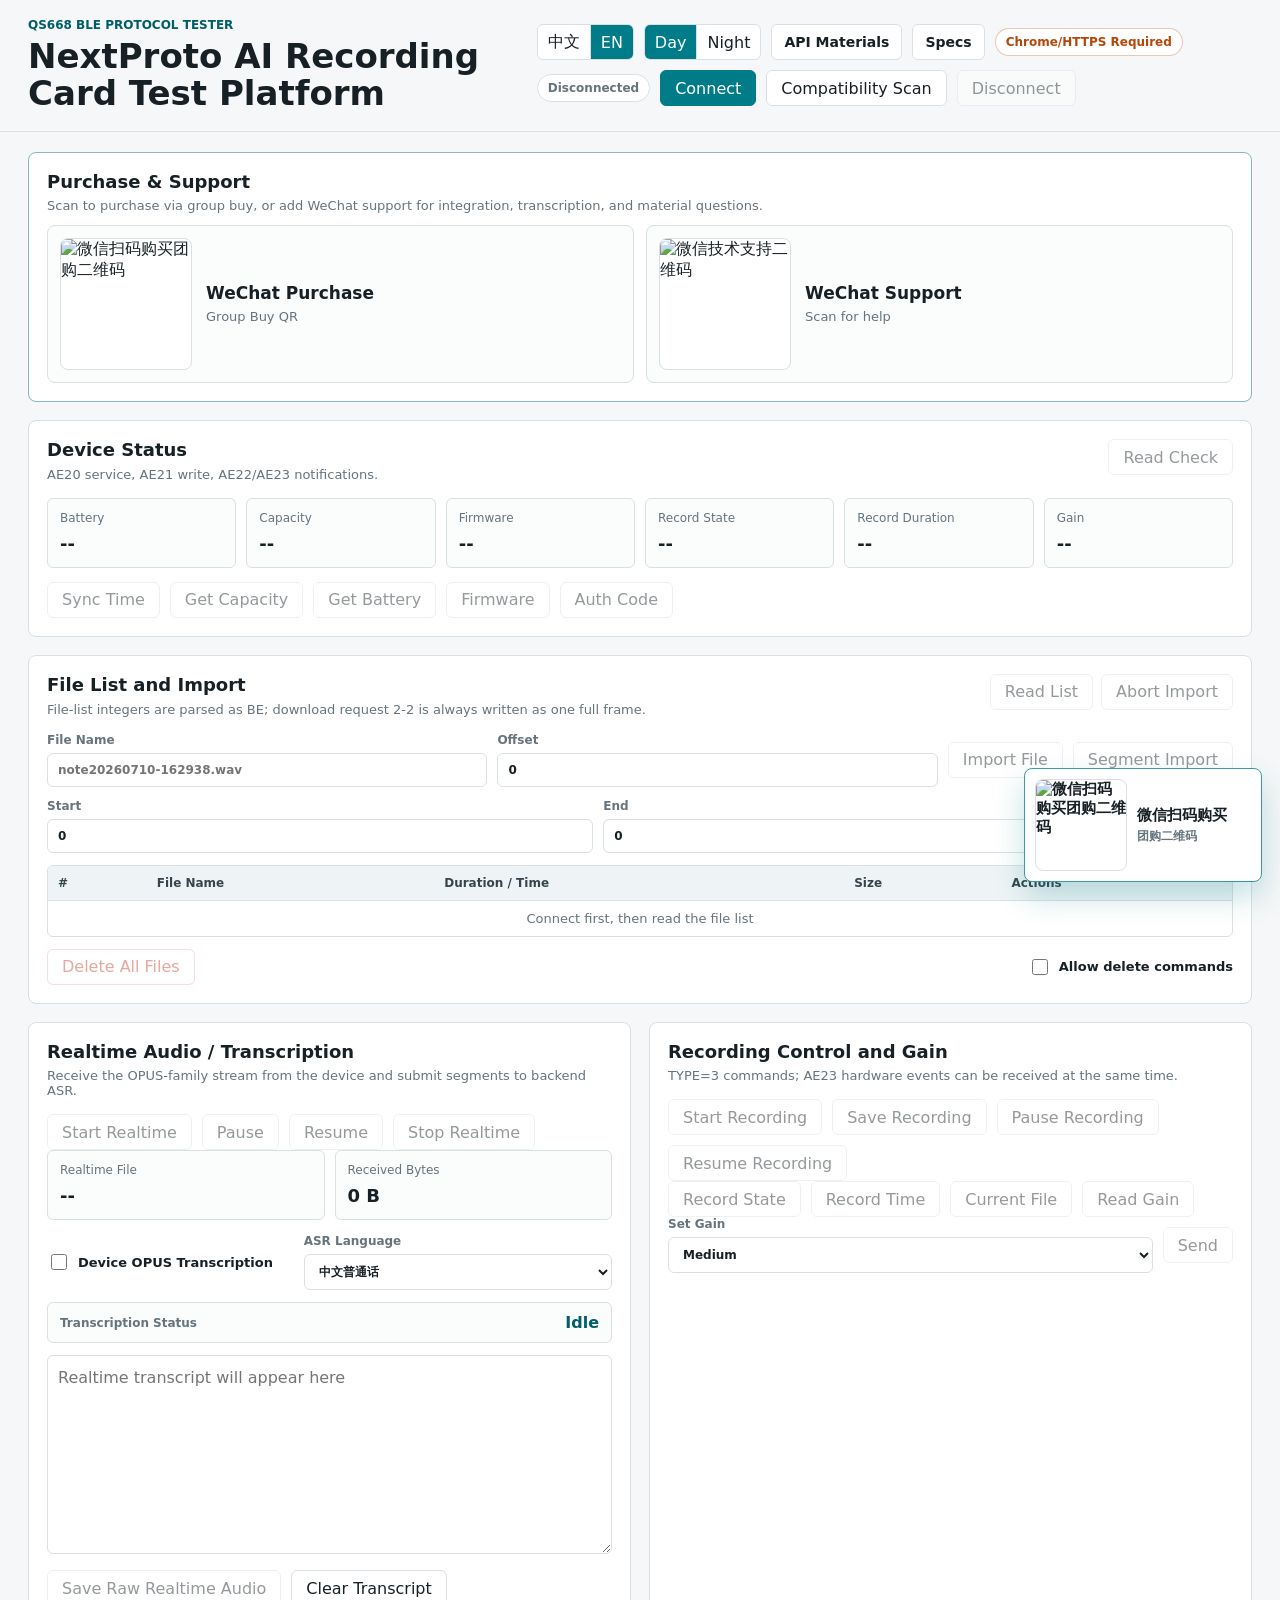
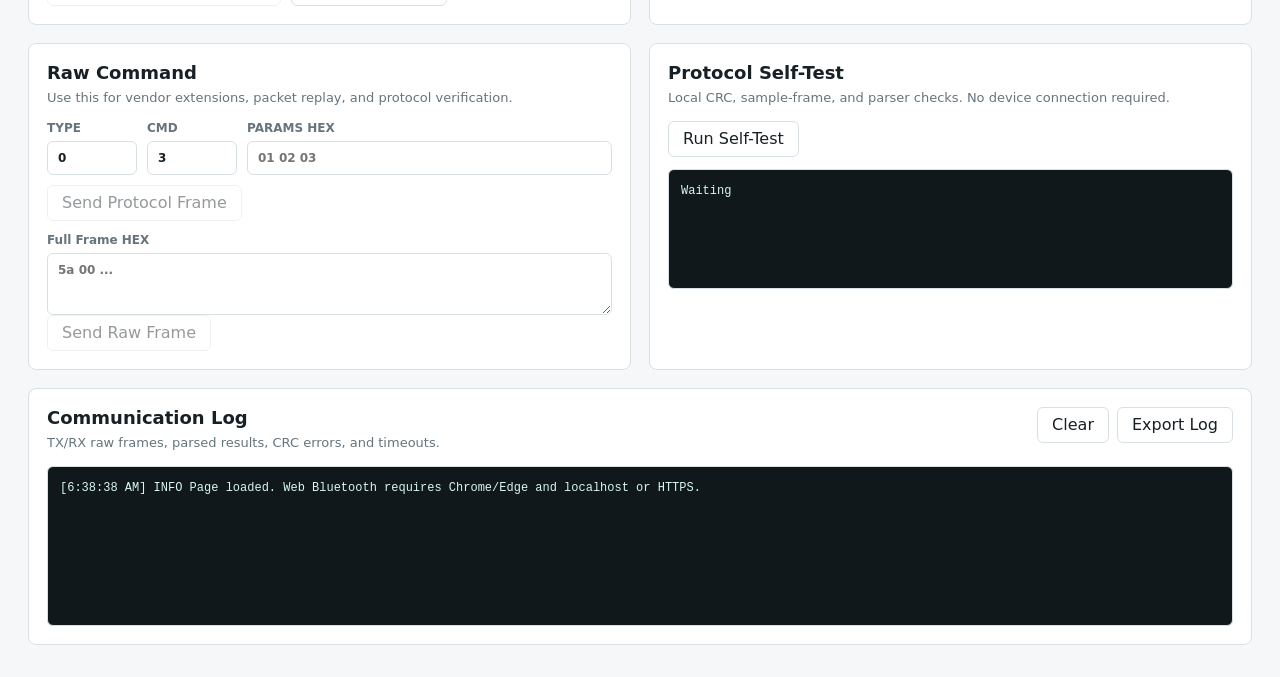
==== web/index.html @ 49f166ab "init: CB08 录音笔 Web Bluetooth 应用 - docs/ 资料文档 - web/ 可运行应用 - opus-to-ogg.js 移植 Python Opus→Ogg 逻辑 - t" ====
<!doctype html>
<html lang="zh-CN">
  <head>
    <meta charset="utf-8" />
    <meta name="viewport" content="width=device-width, initial-scale=1" />
    <meta http-equiv="Cache-Control" content="no-store, no-cache, must-revalidate" />
    <meta http-equiv="Pragma" content="no-cache" />
    <meta http-equiv="Expires" content="0" />
    <title>NextProto-AI录音卡测试平台</title>
    <link rel="icon" href="data:," />
    <link rel="stylesheet" href="./styles.css?v=2026081102" />
  </head>
  <body>
    <header class="topbar">
      <div>
        <p class="eyebrow">QS668 BLE Protocol Tester</p>
        <h1 data-i18n="appTitle">NextProto-AI录音卡测试平台</h1>
      </div>
      <div class="connection">
        <div class="segmented" aria-label="Language">
          <button id="langZhBtn" type="button" data-lang="zh">中文</button>
          <button id="langEnBtn" type="button" data-lang="en">EN</button>
        </div>
        <div class="segmented" aria-label="Theme">
          <button id="themeLightBtn" type="button" data-theme="light" data-i18n="themeDay">白天</button>
          <button id="themeDarkBtn" type="button" data-theme="dark" data-i18n="themeNight">夜间</button>
        </div>
        <a class="nav-link" href="https://nextproto.top/materials?product=N0001" data-i18n="apiMaterialsLink">API协议资料获取</a>
        <a class="nav-link" href="https://nextproto.top/products/ai-record-card" data-i18n="manualLink">参数说明</a>
        <span id="secureState" class="pill" data-i18n="secureChecking">检测环境</span>
        <span id="bleState" class="pill" data-i18n="bleDisconnected">未连接</span>
        <button id="connectBtn" class="primary" data-i18n="connect">连接设备</button>
        <button id="compatConnectBtn" data-i18n="compatScan">兼容扫描</button>
        <button id="disconnectBtn" disabled data-i18n="disconnect">断开</button>
      </div>
    </header>

    <main class="shell">
      <section class="panel support-section">
        <div class="section-head">
          <div>
            <h2 data-i18n="supportTitle">购买与技术支持</h2>
            <p data-i18n="supportDesc">扫码购买团购产品，或添加微信技术支持咨询联调、转写和资料问题。</p>
          </div>
        </div>
        <div class="support-qr-grid">
          <aside class="support-qr-card buy-qr-card">
            <img src="/uploads/1785035469305-1cf99cf188.jpg" alt="微信扫码购买团购二维码" />
            <div>
              <strong data-i18n="purchaseQrTitle">微信扫码购买</strong>
              <span data-i18n="purchaseQrDesc">团购二维码</span>
            </div>
          </aside>
          <aside class="support-qr-card tech-qr-card">
            <img src="./support-tech-1786236404240.png" alt="微信技术支持二维码" />
            <div>
              <strong data-i18n="techQrTitle">微信技术支持</strong>
              <span data-i18n="techQrDesc">扫码咨询资料</span>
            </div>
          </aside>
        </div>
      </section>

      <section class="panel status-panel">
        <div class="section-head">
          <div>
            <h2 data-i18n="deviceStatus">设备状态</h2>
            <p data-i18n="deviceStatusDesc">AE20 服务，AE21 写入，AE22/AE23 通知。</p>
          </div>
          <button id="safeSmokeBtn" disabled data-i18n="safeSmoke">读取项巡检</button>
        </div>
        <div class="metrics">
          <div><span data-i18n="battery">电量</span><strong id="batteryText">--</strong></div>
          <div><span data-i18n="capacity">容量</span><strong id="capacityText">--</strong></div>
          <div><span data-i18n="firmware">固件</span><strong id="firmwareText">--</strong></div>
          <div><span data-i18n="recordState">录音状态</span><strong id="recordStateText">--</strong></div>
          <div><span data-i18n="recordDuration">录音时长</span><strong id="recordTimeText">--</strong></div>
          <div><span data-i18n="gain">增益</span><strong id="gainText">--</strong></div>
        </div>
        <div class="toolbar">
          <button data-cmd="syncTime" disabled data-i18n="syncTime">同步时间</button>
          <button data-cmd="capacity" disabled data-i18n="getCapacity">获取容量</button>
          <button data-cmd="battery" disabled data-i18n="getBattery">获取电量</button>
          <button data-cmd="firmware" disabled data-i18n="firmwareVersion">固件版本</button>
          <button data-cmd="auth" disabled data-i18n="authCode">授权码</button>
        </div>
      </section>

      <section class="panel">
        <div class="section-head">
          <div>
            <h2 data-i18n="filesTitle">文件列表与导入</h2>
            <p data-i18n="filesDesc">文件列表整数按 BE 解析；下载请求 2-2 始终整帧单写。</p>
          </div>
          <div class="toolbar tight">
            <button data-cmd="list" disabled data-i18n="readList">读取列表</button>
            <button id="abortImportBtn" disabled data-i18n="abortImport">终止导入</button>
          </div>
        </div>
        <div class="download-line">
          <label>
            <span data-i18n="fileName">文件名</span>
            <input id="downloadName" placeholder="note20260710-162938.wav" />
          </label>
          <label>
            Offset
            <input id="downloadOffset" type="number" min="0" value="0" />
          </label>
          <button id="downloadBtn" disabled data-i18n="importFile">导入文件</button>
          <button id="segDownloadBtn" disabled data-i18n="segmentImport">分段导入</button>
        </div>
        <div class="download-line">
          <label>
            Start
            <input id="segStart" type="number" min="0" value="0" />
          </label>
          <label>
            End
            <input id="segEnd" type="number" min="0" value="0" />
          </label>
          <span id="downloadStatus" class="muted" data-i18n="notStarted">未开始</span>
        </div>
        <div class="file-table-wrap">
          <table>
            <thead>
              <tr>
                <th>#</th>
                <th data-i18n="fileName">文件名</th>
                <th data-i18n="durationTime">时长/时间</th>
                <th data-i18n="size">大小</th>
                <th data-i18n="actions">操作</th>
              </tr>
            </thead>
            <tbody id="fileRows">
              <tr><td colspan="5" class="empty" data-i18n="readFilesAfterConnect">连接后读取文件列表</td></tr>
            </tbody>
          </table>
        </div>
        <div class="danger-zone">
          <button id="deleteAllBtn" disabled data-i18n="deleteAll">删除全部文件</button>
          <label class="confirm">
            <input id="allowDelete" type="checkbox" />
            <span data-i18n="allowDelete">允许发送删除命令</span>
          </label>
        </div>
      </section>

      <section class="grid-two">
        <div class="panel">
          <div class="section-head">
            <div>
              <h2 data-i18n="realtimeTitle">实时音频 / 转写</h2>
              <p data-i18n="realtimeDesc">直接接收设备推送的 OPUS 系码流，可分段提交后端 ASR 转成文字。</p>
            </div>
          </div>
          <div class="toolbar">
            <button data-cmd="rtStart" disabled data-i18n="rtStart">开始实时</button>
            <button data-cmd="rtPause" disabled data-i18n="pause">暂停</button>
            <button data-cmd="rtResume" disabled data-i18n="resume">继续</button>
            <button data-cmd="rtStop" disabled data-i18n="rtStop">结束实时</button>
          </div>
          <div class="metrics compact">
            <div><span data-i18n="rtFile">实时文件</span><strong id="rtName">--</strong></div>
            <div><span data-i18n="receivedBytes">接收字节</span><strong id="rtBytes">0 B</strong></div>
          </div>
          <div class="transcribe-tools">
            <label class="confirm">
              <input id="rtTranscribeToggle" type="checkbox" />
              <span data-i18n="rtTranscribeToggle">设备 OPUS 转写</span>
            </label>
            <label>
              <span data-i18n="asrLanguage">识别语言</span>
              <select id="rtAsrLang">
                <option value="zh-CN" selected>中文普通话</option>
                <option value="en-US">English</option>
                <option value="ja-JP">日本語</option>
                <option value="ko-KR">한국어</option>
                <option value="ru-RU">Русский</option>
              </select>
            </label>
          </div>
          <div class="transcribe-status">
            <span data-i18n="transcribeStatus">转写状态</span>
            <strong id="rtTranscribeStatus" data-i18n="asrIdle">待机</strong>
          </div>
          <textarea id="rtTranscript" class="transcript-box" rows="7" data-i18n-placeholder="transcriptPlaceholder" placeholder="实时转写文字会显示在这里"></textarea>
          <div class="toolbar">
            <button id="saveRealtimeBtn" disabled data-i18n="saveRealtime">保存实时音频原始数据</button>
            <button id="clearTranscriptBtn" type="button" data-i18n="clearTranscript">清空转写</button>
          </div>
        </div>

        <div class="panel">
          <div class="section-head">
            <div>
              <h2 data-i18n="recordTitle">录音控制与增益</h2>
              <p data-i18n="recordDesc">TYPE=3 命令，可同时接收 AE23 机身事件。</p>
            </div>
          </div>
          <div class="toolbar">
            <button data-cmd="recStart" disabled data-i18n="recStart">开始录音</button>
            <button data-cmd="recSave" disabled data-i18n="recSave">保存录音</button>
            <button data-cmd="recPause" disabled data-i18n="recPause">暂停录音</button>
            <button data-cmd="recResume" disabled data-i18n="recResume">继续录音</button>
          </div>
          <div class="toolbar">
            <button data-cmd="recState" disabled data-i18n="recordState">录音状态</button>
            <button data-cmd="recTime" disabled data-i18n="recordTime">录音时间</button>
            <button data-cmd="recName" disabled data-i18n="currentFile">当前文件名</button>
            <button data-cmd="getGain" disabled data-i18n="readGain">读取增益</button>
          </div>
          <div class="download-line">
            <label>
              <span data-i18n="setGain">设置增益</span>
              <select id="gainSelect">
                <option value="1" data-i18n="gainLow">低</option>
                <option value="2" selected data-i18n="gainMid">中</option>
                <option value="3" data-i18n="gainHigh">高</option>
              </select>
            </label>
            <button id="setGainBtn" disabled data-i18n="send">发送</button>
          </div>
        </div>
      </section>

      <section class="grid-two">
        <div class="panel">
          <div class="section-head">
            <div>
              <h2 data-i18n="rawTitle">原始命令</h2>
              <p data-i18n="rawDesc">用于补充验证厂商新增命令或抓包复现。</p>
            </div>
          </div>
          <div class="raw-grid">
            <label>TYPE <input id="rawType" type="number" min="0" max="255" value="0" /></label>
            <label>CMD <input id="rawCmd" type="number" min="0" max="255" value="3" /></label>
            <label class="wide">PARAMS HEX <input id="rawParams" placeholder="01 02 03" /></label>
          </div>
          <button id="sendRawCmdBtn" disabled data-i18n="sendProtocolFrame">按协议封包发送</button>
          <label class="raw-frame">
            <span data-i18n="fullFrameHex">完整帧 HEX</span>
            <textarea id="rawFrame" rows="3" placeholder="5a 00 ..."></textarea>
          </label>
          <button id="sendRawFrameBtn" disabled data-i18n="sendRawFrame">直接发送完整帧</button>
        </div>

        <div class="panel">
          <div class="section-head">
            <div>
              <h2 data-i18n="selfTestTitle">协议自检</h2>
              <p data-i18n="selfTestDesc">本地校验 CRC、示例帧和解析器，不需要连接设备。</p>
            </div>
          </div>
          <button id="selfTestBtn" data-i18n="runSelfTest">运行自检</button>
          <pre id="selfTestOutput" class="test-output" data-i18n="waiting">等待运行</pre>
        </div>
      </section>

      <section class="panel log-panel">
        <div class="section-head">
          <div>
            <h2 data-i18n="logTitle">通信日志</h2>
            <p data-i18n="logDesc">TX/RX 原始帧、解析结果、CRC 错误和超时。</p>
          </div>
          <div class="toolbar tight">
            <button id="clearLogBtn" data-i18n="clear">清空</button>
            <button id="exportLogBtn" data-i18n="exportLog">导出日志</button>
          </div>
        </div>
        <pre id="log"></pre>
      </section>
    </main>

    <template id="downloadTemplate">
      <div class="download-result">
        <a id="downloadLink"></a>
        <audio id="audioPreview" controls hidden></audio>
      </div>
    </template>

    <a class="floating-buy-link floating-buy-qr" href="/products/ai-record-card" aria-label="微信扫码购买团购二维码">
      <img src="/uploads/1785035469305-1cf99cf188.jpg" alt="微信扫码购买团购二维码" />
      <span><strong>微信扫码购买</strong><small>团购二维码</small></span>
    </a>

    <script src="./opus-to-ogg.js?v=2026082001"></script>
    <script src="./app.js?v=2026082001"></script>
  </body>
</html>
---- web/styles.css ----
:root {
  color-scheme: light;
  --bg: #f5f7f8;
  --panel: #ffffff;
  --panel-soft: #fbfcfc;
  --ink: #172025;
  --muted: #66747d;
  --line: #d9e0e4;
  --accent: #007c89;
  --accent-strong: #005e68;
  --button-bg: #ffffff;
  --table-head: #eef4f5;
  --table-head-ink: #36454c;
  --code-bg: #10181c;
  --code-ink: #d9f7ee;
  --warn: #b54708;
  --danger: #c2412d;
  --ok: #13803b;
  --shadow: 0 12px 30px rgba(24, 37, 43, 0.08);
  --glow: none;
  --page-overlay: none;
}

* {
  box-sizing: border-box;
}

[hidden] {
  display: none !important;
}

body {
  margin: 0;
  min-width: 320px;
  background: var(--bg);
  color: var(--ink);
  font-family: Inter, ui-sans-serif, system-ui, -apple-system, BlinkMacSystemFont, "Segoe UI", sans-serif;
}

body.theme-dark {
  color-scheme: dark;
  --bg: #071014;
  --panel: rgba(10, 23, 29, 0.92);
  --panel-soft: rgba(13, 32, 39, 0.86);
  --ink: #e8fbff;
  --muted: #91aeb8;
  --line: rgba(98, 236, 255, 0.22);
  --accent: #1ad7e5;
  --accent-strong: #72f3ff;
  --button-bg: rgba(8, 22, 29, 0.92);
  --table-head: rgba(16, 55, 66, 0.92);
  --table-head-ink: #c9f8ff;
  --code-bg: #02090d;
  --code-ink: #a9fff0;
  --warn: #ffbd68;
  --danger: #ff776c;
  --ok: #69f59a;
  --shadow: 0 18px 42px rgba(0, 0, 0, 0.34);
  --glow: 0 0 0 1px rgba(26, 215, 229, 0.16), 0 0 26px rgba(26, 215, 229, 0.12);
  --page-overlay:
    linear-gradient(rgba(26, 215, 229, 0.045) 1px, transparent 1px),
    linear-gradient(90deg, rgba(26, 215, 229, 0.035) 1px, transparent 1px);
}

body.theme-dark {
  background-color: var(--bg);
  background-image: var(--page-overlay);
  background-size: 32px 32px;
}

button,
input,
select,
textarea {
  font: inherit;
}

button {
  min-height: 36px;
  border: 1px solid var(--line);
  border-radius: 6px;
  padding: 0 14px;
  background: var(--button-bg);
  color: var(--ink);
  cursor: pointer;
}

button:hover:not(:disabled) {
  border-color: var(--accent);
  color: var(--accent-strong);
}

button:disabled {
  cursor: not-allowed;
  opacity: 0.45;
}

button.primary {
  border-color: var(--accent);
  background: var(--accent);
  color: white;
}

.nav-link,
.button-link {
  display: inline-flex;
  align-items: center;
  justify-content: center;
  min-height: 36px;
  border: 1px solid var(--line);
  border-radius: 6px;
  padding: 0 12px;
  background: var(--button-bg);
  color: var(--ink);
  font-size: 14px;
  font-weight: 700;
  text-decoration: none;
}

.nav-link:hover,
.button-link:hover {
  border-color: var(--accent);
  color: var(--accent-strong);
}

input,
select,
textarea {
  width: 100%;
  border: 1px solid var(--line);
  border-radius: 6px;
  padding: 9px 10px;
  background: var(--button-bg);
  color: var(--ink);
}

textarea {
  resize: vertical;
}

label {
  display: grid;
  gap: 6px;
  color: var(--muted);
  font-size: 12px;
  font-weight: 700;
  letter-spacing: 0;
}

.topbar {
  position: sticky;
  top: 0;
  z-index: 10;
  display: flex;
  justify-content: space-between;
  gap: 18px;
  align-items: center;
  padding: 18px 28px;
  background: color-mix(in srgb, var(--bg) 92%, transparent);
  border-bottom: 1px solid var(--line);
  backdrop-filter: blur(14px);
}

.topbar h1 {
  margin: 0;
  font-size: clamp(22px, 3vw, 34px);
  line-height: 1.1;
  letter-spacing: 0;
}

.eyebrow {
  margin: 0 0 6px;
  color: var(--accent-strong);
  font-size: 12px;
  font-weight: 800;
  letter-spacing: 0;
  text-transform: uppercase;
}

.connection,
.toolbar,
.download-line {
  display: flex;
  align-items: center;
  flex-wrap: wrap;
  gap: 10px;
}

.segmented {
  display: inline-flex;
  min-height: 36px;
  overflow: hidden;
  border: 1px solid var(--line);
  border-radius: 6px;
  background: var(--button-bg);
}

.segmented button {
  min-height: 34px;
  border: 0;
  border-radius: 0;
  background: transparent;
  padding: 0 10px;
}

.segmented button + button {
  border-left: 1px solid var(--line);
}

.segmented button.active {
  background: var(--accent);
  color: #fff;
}

body.theme-dark .segmented button.active,
body.theme-dark button.primary {
  color: #031014;
  box-shadow: 0 0 18px rgba(26, 215, 229, 0.28);
}

.toolbar.tight {
  gap: 8px;
}

.pill {
  display: inline-flex;
  align-items: center;
  min-height: 28px;
  padding: 0 10px;
  border: 1px solid var(--line);
  border-radius: 999px;
  background: var(--button-bg);
  color: var(--muted);
  font-size: 12px;
  font-weight: 700;
}

.pill.ok {
  border-color: rgba(19, 128, 59, 0.28);
  color: var(--ok);
}

.pill.warn {
  border-color: rgba(181, 71, 8, 0.3);
  color: var(--warn);
}

.shell {
  display: grid;
  gap: 18px;
  width: min(1440px, 100%);
  margin: 0 auto;
  padding: 20px 28px 32px;
}

.panel {
  background: var(--panel);
  border: 1px solid var(--line);
  border-radius: 8px;
  padding: 18px;
  box-shadow: var(--shadow), var(--glow);
}

.section-head {
  display: flex;
  justify-content: space-between;
  gap: 16px;
  align-items: flex-start;
  margin-bottom: 16px;
}

.section-head h2 {
  margin: 0;
  font-size: 18px;
  line-height: 1.2;
  letter-spacing: 0;
}

.section-head p {
  margin: 6px 0 0;
  color: var(--muted);
  font-size: 13px;
}

.metrics {
  display: grid;
  grid-template-columns: repeat(6, minmax(130px, 1fr));
  gap: 10px;
  margin-bottom: 14px;
}

.metrics.compact {
  grid-template-columns: repeat(2, minmax(130px, 1fr));
}

.metrics div {
  min-height: 70px;
  border: 1px solid var(--line);
  border-radius: 6px;
  padding: 12px;
  background: var(--panel-soft);
}

.metrics span {
  display: block;
  margin-bottom: 8px;
  color: var(--muted);
  font-size: 12px;
}

.metrics strong {
  display: block;
  overflow-wrap: anywhere;
  font-size: 18px;
  letter-spacing: 0;
}

.transcribe-tools {
  display: grid;
  grid-template-columns: minmax(180px, 0.8fr) minmax(180px, 1fr);
  gap: 10px;
  margin: 12px 0;
}

.transcribe-status {
  display: flex;
  align-items: center;
  justify-content: space-between;
  gap: 12px;
  margin: 12px 0;
  border: 1px solid var(--line);
  border-radius: 6px;
  padding: 10px 12px;
  background: var(--panel-soft);
}

.transcribe-status span {
  color: var(--muted);
  font-size: 12px;
  font-weight: 700;
}

.transcribe-status strong {
  overflow-wrap: anywhere;
  color: var(--accent-strong);
  text-align: right;
}

.transcript-box {
  min-height: 170px;
  margin-bottom: 12px;
  line-height: 1.6;
}

.grid-two {
  display: grid;
  grid-template-columns: minmax(0, 1fr) minmax(0, 1fr);
  gap: 18px;
}

.notice-panel {
  background: var(--panel-soft);
}

.auth-grid {
  display: grid;
  grid-template-columns: minmax(260px, 0.9fr) minmax(360px, 1.1fr);
  gap: 18px;
}

.auth-login h3,
.auth-register h3 {
  margin: 0 0 10px;
  font-size: 15px;
  letter-spacing: 0;
}

.auth-fields {
  grid-template-columns: repeat(2, minmax(180px, 1fr));
}

.auth-fields .wide {
  grid-column: 1 / -1;
}

.auth-table {
  margin-top: 14px;
}

.auth-table table {
  min-width: 900px;
}

.admin-layout,
.manual-layout {
  display: grid;
  grid-template-columns: 240px minmax(0, 1fr);
  gap: 18px;
}

.side-nav {
  position: sticky;
  top: 96px;
  display: grid;
  gap: 8px;
  align-self: start;
  border: 1px solid var(--line);
  border-radius: 8px;
  padding: 12px;
  background: var(--panel);
  box-shadow: var(--shadow);
}

.side-nav a,
.side-nav button {
  justify-content: flex-start;
  width: 100%;
  text-align: left;
}

.manual-frame {
  overflow: hidden;
  min-height: 760px;
  border: 1px solid var(--line);
  border-radius: 8px;
  background: var(--panel);
}

.manual-frame iframe {
  display: block;
  width: 100%;
  height: 760px;
  border: 0;
}

.spec-grid,
.faq-list {
  display: grid;
  gap: 10px;
}

.spec-row,
.faq-item {
  display: grid;
  grid-template-columns: minmax(120px, 0.35fr) minmax(0, 1fr);
  gap: 12px;
  border: 1px solid var(--line);
  border-radius: 6px;
  padding: 12px;
  background: var(--panel-soft);
}

.spec-row span,
.faq-item span {
  color: var(--muted);
  font-size: 13px;
  font-weight: 700;
}

.spec-row strong,
.faq-item strong {
  overflow-wrap: anywhere;
  font-size: 14px;
}

.support-card {
  display: grid;
  grid-template-columns: 240px minmax(0, 1fr);
  gap: 16px;
  align-items: center;
}

.support-card img {
  width: 240px;
  max-width: 100%;
  border: 1px solid var(--line);
  border-radius: 8px;
  background: #fff;
}

.download-line {
  margin-bottom: 12px;
}

.download-line label {
  min-width: 170px;
  flex: 1;
}

.muted {
  color: var(--muted);
  font-size: 13px;
}

.file-table-wrap {
  overflow: auto;
  border: 1px solid var(--line);
  border-radius: 6px;
}

table {
  width: 100%;
  border-collapse: collapse;
  min-width: 760px;
  font-size: 13px;
}

th,
td {
  padding: 10px;
  border-bottom: 1px solid var(--line);
  text-align: left;
  vertical-align: middle;
}

th {
  background: var(--table-head);
  color: var(--table-head-ink);
  font-size: 12px;
}

tbody tr:last-child td {
  border-bottom: 0;
}

.empty {
  color: var(--muted);
  text-align: center;
}

.row-actions {
  display: flex;
  flex-wrap: wrap;
  gap: 6px;
}

.row-actions button {
  min-height: 30px;
  padding: 0 9px;
  font-size: 12px;
}

.danger-zone {
  display: flex;
  justify-content: space-between;
  gap: 14px;
  align-items: center;
  margin-top: 12px;
}

.danger-zone button {
  border-color: rgba(194, 65, 45, 0.35);
  color: var(--danger);
}

.confirm {
  display: flex;
  grid-template-columns: none;
  align-items: center;
  gap: 8px;
  font-size: 13px;
  color: var(--ink);
  font-weight: 600;
}

.confirm input {
  width: 16px;
  height: 16px;
}

.raw-grid {
  display: grid;
  grid-template-columns: 90px 90px 1fr;
  gap: 10px;
  margin-bottom: 10px;
}

.raw-grid .wide {
  min-width: 0;
}

.raw-frame {
  margin-top: 12px;
}

.test-output,
#log {
  overflow: auto;
  min-height: 160px;
  max-height: 360px;
  margin: 0;
  border: 1px solid var(--line);
  border-radius: 6px;
  padding: 12px;
  background: var(--code-bg);
  color: var(--code-ink);
  font-family: "SFMono-Regular", Consolas, monospace;
  font-size: 12px;
  line-height: 1.5;
  white-space: pre-wrap;
}

.test-output {
  margin-top: 12px;
  min-height: 120px;
}

.download-result {
  display: grid;
  gap: 8px;
  margin-top: 10px;
}

.download-result a {
  color: var(--accent-strong);
  font-weight: 700;
}

body.theme-dark .topbar {
  box-shadow: 0 1px 0 rgba(114, 243, 255, 0.12), 0 18px 48px rgba(0, 0, 0, 0.32);
}

body.theme-dark .eyebrow {
  color: var(--accent-strong);
  text-shadow: 0 0 18px rgba(114, 243, 255, 0.42);
}

body.theme-dark .panel {
  backdrop-filter: blur(16px);
}

body.theme-dark .pill.ok {
  background: rgba(105, 245, 154, 0.08);
}

body.theme-dark .pill.warn {
  background: rgba(255, 189, 104, 0.08);
}

body.theme-dark input:focus,
body.theme-dark select:focus,
body.theme-dark textarea:focus,
body.theme-dark button:focus-visible,
body.theme-dark a:focus-visible {
  outline: 2px solid rgba(114, 243, 255, 0.62);
  outline-offset: 2px;
}

@media (max-width: 960px) {
  .topbar {
    position: static;
  }

  .topbar,
  .section-head,
  .danger-zone {
    align-items: stretch;
    flex-direction: column;
  }

  .grid-two,
  .metrics,
  .transcribe-tools {
    grid-template-columns: 1fr;
  }

  .connection,
  .toolbar,
  .download-line {
    align-items: stretch;
  }

  .connection button,
  .toolbar button,
  .download-line button,
  .download-line label {
    width: 100%;
  }

  .shell {
    padding: 16px;
  }

  .raw-grid {
    grid-template-columns: 1fr;
  }

  .auth-grid {
    grid-template-columns: 1fr;
  }

  .auth-fields .wide {
    grid-column: auto;
  }

  .admin-layout,
  .manual-layout,
  .support-card,
  .spec-row,
  .faq-item {
    grid-template-columns: 1fr;
  }

  .side-nav {
    position: static;
  }

  .manual-frame,
  .manual-frame iframe {
    min-height: 520px;
    height: 520px;
  }
}

.support-qr-grid {
  display: grid;
  grid-template-columns: repeat(2, minmax(0, 1fr));
  gap: 12px;
}

.support-qr-card {
  display: grid;
  grid-template-columns: 132px minmax(0, 1fr);
  gap: 14px;
  align-items: center;
  min-width: 0;
  border: 1px solid var(--line);
  border-radius: 8px;
  padding: 12px;
  background: var(--panel-soft);
}

.support-qr-card img {
  width: 132px;
  height: 132px;
  object-fit: contain;
  border: 1px solid var(--line);
  border-radius: 8px;
  background: #fff;
}

.support-qr-card strong,
.support-qr-card span {
  display: block;
}

.support-qr-card strong {
  color: var(--ink);
  font-size: 17px;
  line-height: 1.25;
}

.support-qr-card span {
  margin-top: 4px;
  color: var(--muted);
  font-size: 13px;
  line-height: 1.4;
}

body.theme-dark .support-qr-card {
  box-shadow: 0 0 0 1px rgba(26, 215, 229, 0.08), 0 16px 34px rgba(0, 0, 0, 0.18);
}

@media (max-width: 960px) {
  .support-qr-grid {
    grid-template-columns: repeat(2, minmax(0, 1fr));
  }
}

@media (max-width: 560px) {
  .support-qr-card {
    grid-template-columns: 1fr;
    justify-items: center;
    gap: 8px;
    padding: 8px;
    text-align: center;
  }

  .support-qr-card img {
    width: min(118px, 100%);
    height: auto;
    aspect-ratio: 1 / 1;
  }

  .support-qr-card strong {
    font-size: 15px;
  }

  .support-qr-card span {
    font-size: 12px;
  }
}

.support-section {
  border-color: color-mix(in srgb, var(--accent) 38%, var(--line));
}

.support-section .section-head {
  margin-bottom: 12px;
}

.floating-buy-link {
  position: fixed;
  right: 18px;
  bottom: 18px;
  z-index: 30;
  display: inline-flex;
  align-items: center;
  justify-content: center;
  min-height: 44px;
  padding: 0 18px;
  border: 1px solid color-mix(in srgb, var(--accent) 72%, var(--line));
  border-radius: 8px;
  background: var(--accent);
  color: #fff;
  box-shadow: 0 14px 30px rgba(0, 124, 137, 0.24);
  font-size: 15px;
  font-weight: 800;
  text-decoration: none;
}

.floating-buy-link:hover {
  background: var(--accent-strong);
  color: #fff;
}

body.theme-dark .floating-buy-link {
  color: #031014;
  box-shadow: 0 0 20px rgba(26, 215, 229, 0.3), 0 14px 30px rgba(0, 0, 0, 0.34);
}

@media (max-width: 560px) {
  .floating-buy-link {
    right: 12px;
    bottom: 12px;
    min-height: 40px;
    padding: 0 13px;
    font-size: 14px;
  }
}

.floating-buy-qr {
  display: grid;
  grid-template-columns: 92px minmax(0, 1fr);
  gap: 10px;
  align-items: center;
  width: 238px;
  min-height: 0;
  padding: 10px;
  background: var(--panel);
  color: var(--ink);
  text-align: left;
}

.floating-buy-qr:hover {
  background: var(--panel-soft);
  color: var(--accent-strong);
}

.floating-buy-qr img {
  width: 92px;
  height: 92px;
  object-fit: contain;
  border: 1px solid var(--line);
  border-radius: 8px;
  background: #fff;
}

.floating-buy-qr span,
.floating-buy-qr strong,
.floating-buy-qr small {
  display: block;
}

.floating-buy-qr strong {
  font-size: 15px;
  line-height: 1.25;
}

.floating-buy-qr small {
  margin-top: 3px;
  color: var(--muted);
  font-size: 12px;
  line-height: 1.35;
}

body.theme-dark .floating-buy-qr {
  color: var(--ink);
  background: var(--panel);
}

@media (max-width: 560px) {
  .floating-buy-qr {
    grid-template-columns: 74px minmax(0, 1fr);
    width: 200px;
    padding: 8px;
  }

  .floating-buy-qr img {
    width: 74px;
    height: 74px;
  }

  .floating-buy-qr strong {
    font-size: 14px;
  }
}
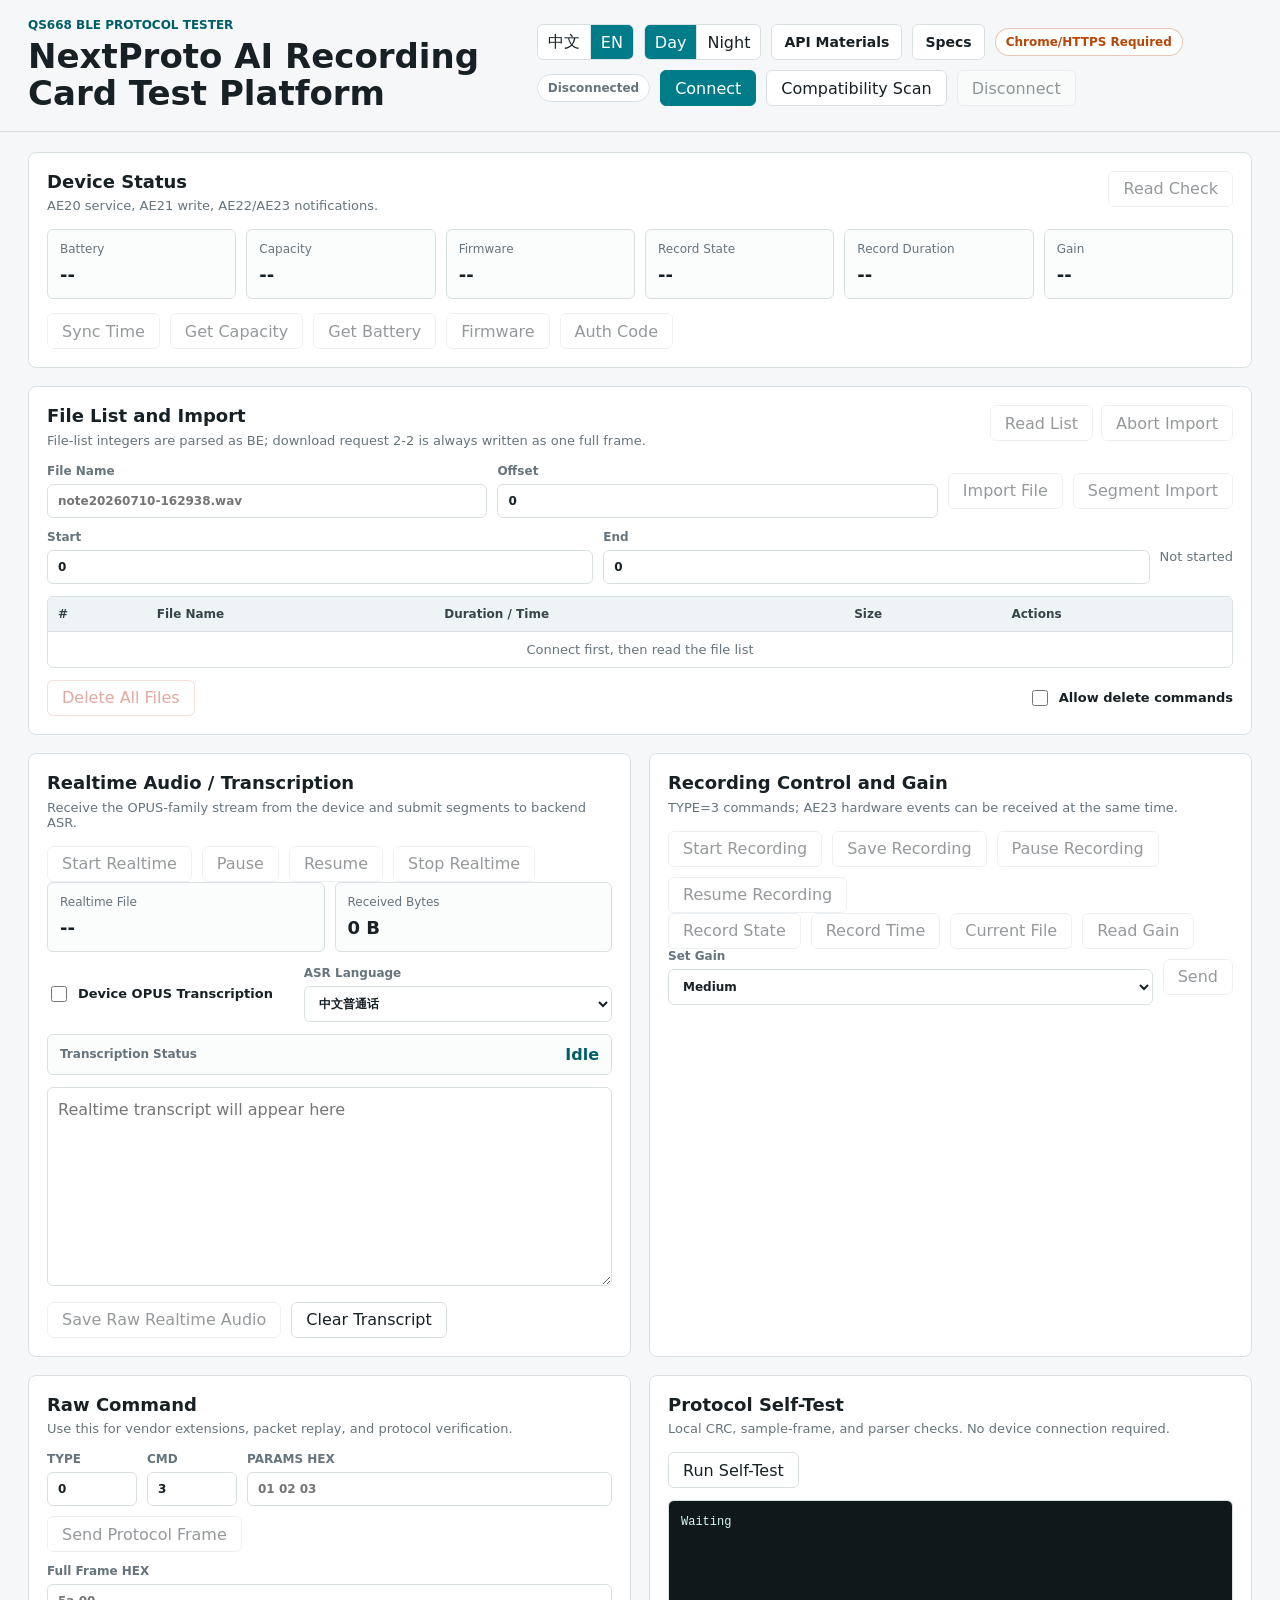
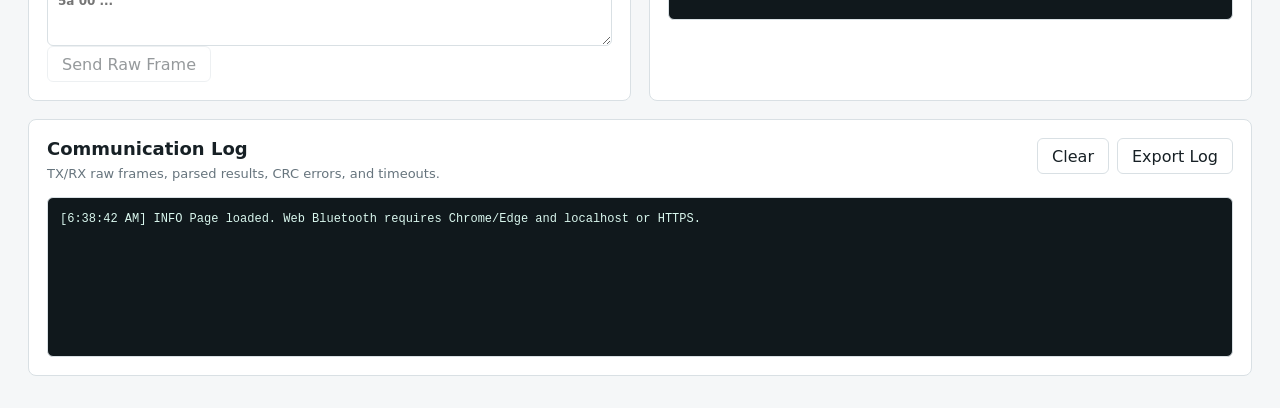
==== commit 883c3e99: "fix: extend BLE connection timeout and remove support cards" ====
--- a/web/index.html
+++ b/web/index.html
@@ -36,31 +36,6 @@
     </header>
 
     <main class="shell">
-      <section class="panel support-section">
-        <div class="section-head">
-          <div>
-            <h2 data-i18n="supportTitle">购买与技术支持</h2>
-            <p data-i18n="supportDesc">扫码购买团购产品，或添加微信技术支持咨询联调、转写和资料问题。</p>
-          </div>
-        </div>
-        <div class="support-qr-grid">
-          <aside class="support-qr-card buy-qr-card">
-            <img src="/uploads/1785035469305-1cf99cf188.jpg" alt="微信扫码购买团购二维码" />
-            <div>
-              <strong data-i18n="purchaseQrTitle">微信扫码购买</strong>
-              <span data-i18n="purchaseQrDesc">团购二维码</span>
-            </div>
-          </aside>
-          <aside class="support-qr-card tech-qr-card">
-            <img src="./support-tech-1786236404240.png" alt="微信技术支持二维码" />
-            <div>
-              <strong data-i18n="techQrTitle">微信技术支持</strong>
-              <span data-i18n="techQrDesc">扫码咨询资料</span>
-            </div>
-          </aside>
-        </div>
-      </section>
-
       <section class="panel status-panel">
         <div class="section-head">
           <div>
@@ -278,12 +253,7 @@
       </div>
     </template>
 
-    <a class="floating-buy-link floating-buy-qr" href="/products/ai-record-card" aria-label="微信扫码购买团购二维码">
-      <img src="/uploads/1785035469305-1cf99cf188.jpg" alt="微信扫码购买团购二维码" />
-      <span><strong>微信扫码购买</strong><small>团购二维码</small></span>
-    </a>
-
     <script src="./opus-to-ogg.js?v=2026082001"></script>
-    <script src="./app.js?v=2026082001"></script>
+    <script src="./app.js?v=2026090801"></script>
   </body>
 </html>
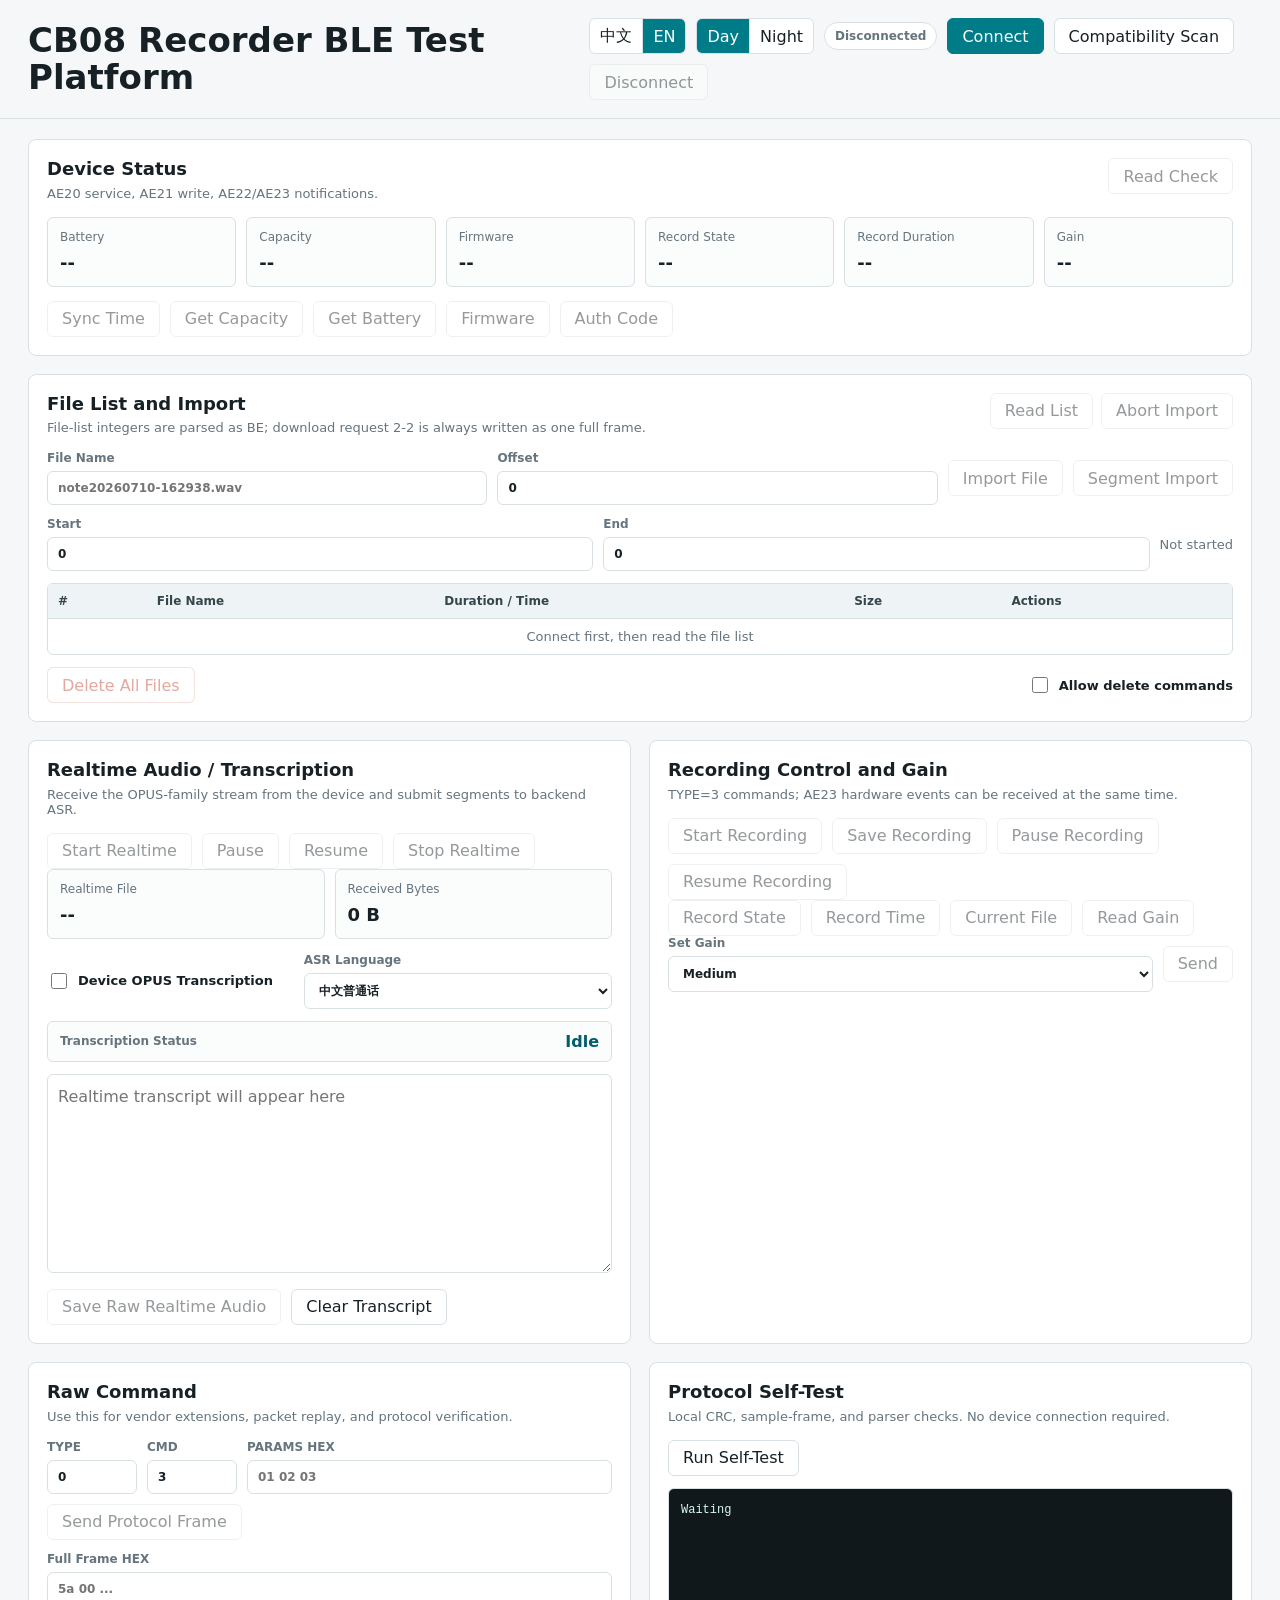
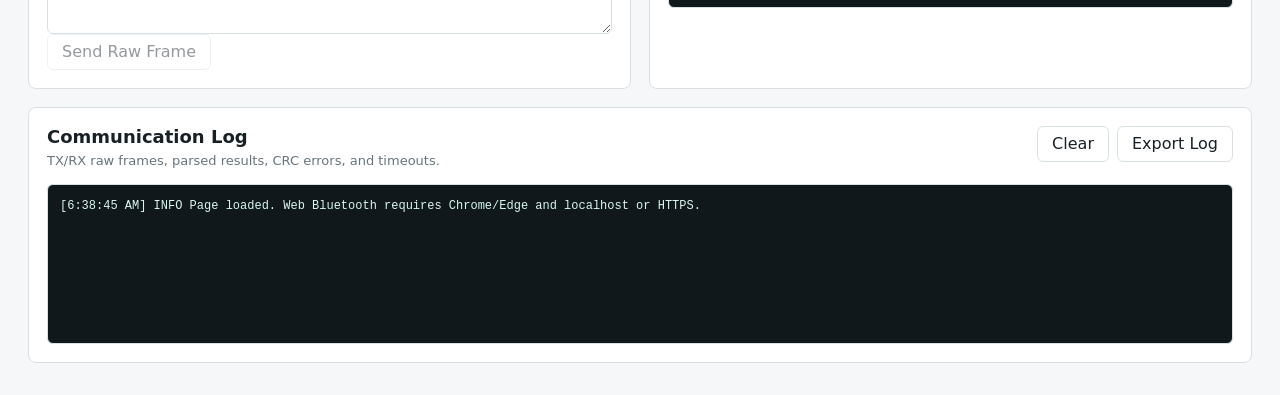
==== commit 1c9a4014: "feat: 添加项目文档与 BLE 连接优化 - 合并远端更新解决冲突 - 新增 README.md - 新增 project-docs/ 文档(requirements/design/tasks/a" ====
--- a/web/index.html
+++ b/web/index.html
@@ -6,15 +6,14 @@
     <meta http-equiv="Cache-Control" content="no-store, no-cache, must-revalidate" />
     <meta http-equiv="Pragma" content="no-cache" />
     <meta http-equiv="Expires" content="0" />
-    <title>NextProto-AI录音卡测试平台</title>
+    <title>CB08 录音笔 BLE 测试平台</title>
     <link rel="icon" href="data:," />
-    <link rel="stylesheet" href="./styles.css?v=2026081102" />
+    <link rel="stylesheet" href="./styles.css?v=2026082002" />
   </head>
   <body>
     <header class="topbar">
       <div>
-        <p class="eyebrow">QS668 BLE Protocol Tester</p>
-        <h1 data-i18n="appTitle">NextProto-AI录音卡测试平台</h1>
+        <h1 data-i18n="appTitle">CB08 录音笔 BLE 测试平台</h1>
       </div>
       <div class="connection">
         <div class="segmented" aria-label="Language">
@@ -25,9 +24,6 @@
           <button id="themeLightBtn" type="button" data-theme="light" data-i18n="themeDay">白天</button>
           <button id="themeDarkBtn" type="button" data-theme="dark" data-i18n="themeNight">夜间</button>
         </div>
-        <a class="nav-link" href="https://nextproto.top/materials?product=N0001" data-i18n="apiMaterialsLink">API协议资料获取</a>
-        <a class="nav-link" href="https://nextproto.top/products/ai-record-card" data-i18n="manualLink">参数说明</a>
-        <span id="secureState" class="pill" data-i18n="secureChecking">检测环境</span>
         <span id="bleState" class="pill" data-i18n="bleDisconnected">未连接</span>
         <button id="connectBtn" class="primary" data-i18n="connect">连接设备</button>
         <button id="compatConnectBtn" data-i18n="compatScan">兼容扫描</button>
@@ -253,7 +249,7 @@
       </div>
     </template>
 
-    <script src="./opus-to-ogg.js?v=2026082001"></script>
-    <script src="./app.js?v=2026090801"></script>
+    <script src="./opus-to-ogg.js?v=2026082002"></script>
+    <script src="./app.js?v=2026082005"></script>
   </body>
 </html>
--- a/web/styles.css
+++ b/web/styles.css
@@ -101,28 +101,6 @@
   color: white;
 }
 
-.nav-link,
-.button-link {
-  display: inline-flex;
-  align-items: center;
-  justify-content: center;
-  min-height: 36px;
-  border: 1px solid var(--line);
-  border-radius: 6px;
-  padding: 0 12px;
-  background: var(--button-bg);
-  color: var(--ink);
-  font-size: 14px;
-  font-weight: 700;
-  text-decoration: none;
-}
-
-.nav-link:hover,
-.button-link:hover {
-  border-color: var(--accent);
-  color: var(--accent-strong);
-}
-
 input,
 select,
 textarea {
@@ -168,15 +146,6 @@
   letter-spacing: 0;
 }
 
-.eyebrow {
-  margin: 0 0 6px;
-  color: var(--accent-strong);
-  font-size: 12px;
-  font-weight: 800;
-  letter-spacing: 0;
-  text-transform: uppercase;
-}
-
 .connection,
 .toolbar,
 .download-line {
@@ -358,126 +327,6 @@
   gap: 18px;
 }
 
-.notice-panel {
-  background: var(--panel-soft);
-}
-
-.auth-grid {
-  display: grid;
-  grid-template-columns: minmax(260px, 0.9fr) minmax(360px, 1.1fr);
-  gap: 18px;
-}
-
-.auth-login h3,
-.auth-register h3 {
-  margin: 0 0 10px;
-  font-size: 15px;
-  letter-spacing: 0;
-}
-
-.auth-fields {
-  grid-template-columns: repeat(2, minmax(180px, 1fr));
-}
-
-.auth-fields .wide {
-  grid-column: 1 / -1;
-}
-
-.auth-table {
-  margin-top: 14px;
-}
-
-.auth-table table {
-  min-width: 900px;
-}
-
-.admin-layout,
-.manual-layout {
-  display: grid;
-  grid-template-columns: 240px minmax(0, 1fr);
-  gap: 18px;
-}
-
-.side-nav {
-  position: sticky;
-  top: 96px;
-  display: grid;
-  gap: 8px;
-  align-self: start;
-  border: 1px solid var(--line);
-  border-radius: 8px;
-  padding: 12px;
-  background: var(--panel);
-  box-shadow: var(--shadow);
-}
-
-.side-nav a,
-.side-nav button {
-  justify-content: flex-start;
-  width: 100%;
-  text-align: left;
-}
-
-.manual-frame {
-  overflow: hidden;
-  min-height: 760px;
-  border: 1px solid var(--line);
-  border-radius: 8px;
-  background: var(--panel);
-}
-
-.manual-frame iframe {
-  display: block;
-  width: 100%;
-  height: 760px;
-  border: 0;
-}
-
-.spec-grid,
-.faq-list {
-  display: grid;
-  gap: 10px;
-}
-
-.spec-row,
-.faq-item {
-  display: grid;
-  grid-template-columns: minmax(120px, 0.35fr) minmax(0, 1fr);
-  gap: 12px;
-  border: 1px solid var(--line);
-  border-radius: 6px;
-  padding: 12px;
-  background: var(--panel-soft);
-}
-
-.spec-row span,
-.faq-item span {
-  color: var(--muted);
-  font-size: 13px;
-  font-weight: 700;
-}
-
-.spec-row strong,
-.faq-item strong {
-  overflow-wrap: anywhere;
-  font-size: 14px;
-}
-
-.support-card {
-  display: grid;
-  grid-template-columns: 240px minmax(0, 1fr);
-  gap: 16px;
-  align-items: center;
-}
-
-.support-card img {
-  width: 240px;
-  max-width: 100%;
-  border: 1px solid var(--line);
-  border-radius: 8px;
-  background: #fff;
-}
-
 .download-line {
   margin-bottom: 12px;
 }
@@ -620,21 +469,8 @@
   box-shadow: 0 1px 0 rgba(114, 243, 255, 0.12), 0 18px 48px rgba(0, 0, 0, 0.32);
 }
 
-body.theme-dark .eyebrow {
-  color: var(--accent-strong);
-  text-shadow: 0 0 18px rgba(114, 243, 255, 0.42);
-}
-
 body.theme-dark .panel {
   backdrop-filter: blur(16px);
-}
-
-body.theme-dark .pill.ok {
-  background: rgba(105, 245, 154, 0.08);
-}
-
-body.theme-dark .pill.warn {
-  background: rgba(255, 189, 104, 0.08);
 }
 
 body.theme-dark input:focus,
@@ -684,224 +520,6 @@
   .raw-grid {
     grid-template-columns: 1fr;
   }
-
-  .auth-grid {
-    grid-template-columns: 1fr;
-  }
-
-  .auth-fields .wide {
-    grid-column: auto;
-  }
-
-  .admin-layout,
-  .manual-layout,
-  .support-card,
-  .spec-row,
-  .faq-item {
-    grid-template-columns: 1fr;
-  }
-
-  .side-nav {
-    position: static;
-  }
-
-  .manual-frame,
-  .manual-frame iframe {
-    min-height: 520px;
-    height: 520px;
-  }
-}
-
-.support-qr-grid {
-  display: grid;
-  grid-template-columns: repeat(2, minmax(0, 1fr));
-  gap: 12px;
-}
-
-.support-qr-card {
-  display: grid;
-  grid-template-columns: 132px minmax(0, 1fr);
-  gap: 14px;
-  align-items: center;
-  min-width: 0;
-  border: 1px solid var(--line);
-  border-radius: 8px;
-  padding: 12px;
-  background: var(--panel-soft);
-}
-
-.support-qr-card img {
-  width: 132px;
-  height: 132px;
-  object-fit: contain;
-  border: 1px solid var(--line);
-  border-radius: 8px;
-  background: #fff;
-}
-
-.support-qr-card strong,
-.support-qr-card span {
-  display: block;
-}
-
-.support-qr-card strong {
-  color: var(--ink);
-  font-size: 17px;
-  line-height: 1.25;
-}
-
-.support-qr-card span {
-  margin-top: 4px;
-  color: var(--muted);
-  font-size: 13px;
-  line-height: 1.4;
-}
-
-body.theme-dark .support-qr-card {
-  box-shadow: 0 0 0 1px rgba(26, 215, 229, 0.08), 0 16px 34px rgba(0, 0, 0, 0.18);
-}
-
-@media (max-width: 960px) {
-  .support-qr-grid {
-    grid-template-columns: repeat(2, minmax(0, 1fr));
-  }
-}
-
-@media (max-width: 560px) {
-  .support-qr-card {
-    grid-template-columns: 1fr;
-    justify-items: center;
-    gap: 8px;
-    padding: 8px;
-    text-align: center;
-  }
-
-  .support-qr-card img {
-    width: min(118px, 100%);
-    height: auto;
-    aspect-ratio: 1 / 1;
-  }
-
-  .support-qr-card strong {
-    font-size: 15px;
-  }
-
-  .support-qr-card span {
-    font-size: 12px;
-  }
-}
-
-.support-section {
-  border-color: color-mix(in srgb, var(--accent) 38%, var(--line));
-}
-
-.support-section .section-head {
-  margin-bottom: 12px;
-}
-
-.floating-buy-link {
-  position: fixed;
-  right: 18px;
-  bottom: 18px;
-  z-index: 30;
-  display: inline-flex;
-  align-items: center;
-  justify-content: center;
-  min-height: 44px;
-  padding: 0 18px;
-  border: 1px solid color-mix(in srgb, var(--accent) 72%, var(--line));
-  border-radius: 8px;
-  background: var(--accent);
-  color: #fff;
-  box-shadow: 0 14px 30px rgba(0, 124, 137, 0.24);
-  font-size: 15px;
-  font-weight: 800;
-  text-decoration: none;
-}
-
-.floating-buy-link:hover {
-  background: var(--accent-strong);
-  color: #fff;
-}
-
-body.theme-dark .floating-buy-link {
-  color: #031014;
-  box-shadow: 0 0 20px rgba(26, 215, 229, 0.3), 0 14px 30px rgba(0, 0, 0, 0.34);
-}
-
-@media (max-width: 560px) {
-  .floating-buy-link {
-    right: 12px;
-    bottom: 12px;
-    min-height: 40px;
-    padding: 0 13px;
-    font-size: 14px;
-  }
-}
-
-.floating-buy-qr {
-  display: grid;
-  grid-template-columns: 92px minmax(0, 1fr);
-  gap: 10px;
-  align-items: center;
-  width: 238px;
-  min-height: 0;
-  padding: 10px;
-  background: var(--panel);
-  color: var(--ink);
-  text-align: left;
-}
-
-.floating-buy-qr:hover {
-  background: var(--panel-soft);
-  color: var(--accent-strong);
-}
-
-.floating-buy-qr img {
-  width: 92px;
-  height: 92px;
-  object-fit: contain;
-  border: 1px solid var(--line);
-  border-radius: 8px;
-  background: #fff;
-}
-
-.floating-buy-qr span,
-.floating-buy-qr strong,
-.floating-buy-qr small {
-  display: block;
-}
-
-.floating-buy-qr strong {
-  font-size: 15px;
-  line-height: 1.25;
-}
-
-.floating-buy-qr small {
-  margin-top: 3px;
-  color: var(--muted);
-  font-size: 12px;
-  line-height: 1.35;
-}
-
-body.theme-dark .floating-buy-qr {
-  color: var(--ink);
-  background: var(--panel);
-}
-
-@media (max-width: 560px) {
-  .floating-buy-qr {
-    grid-template-columns: 74px minmax(0, 1fr);
-    width: 200px;
-    padding: 8px;
-  }
-
-  .floating-buy-qr img {
-    width: 74px;
-    height: 74px;
-  }
-
-  .floating-buy-qr strong {
-    font-size: 14px;
-  }
-}
+}
+
+/* 支持与浮层已移除 */
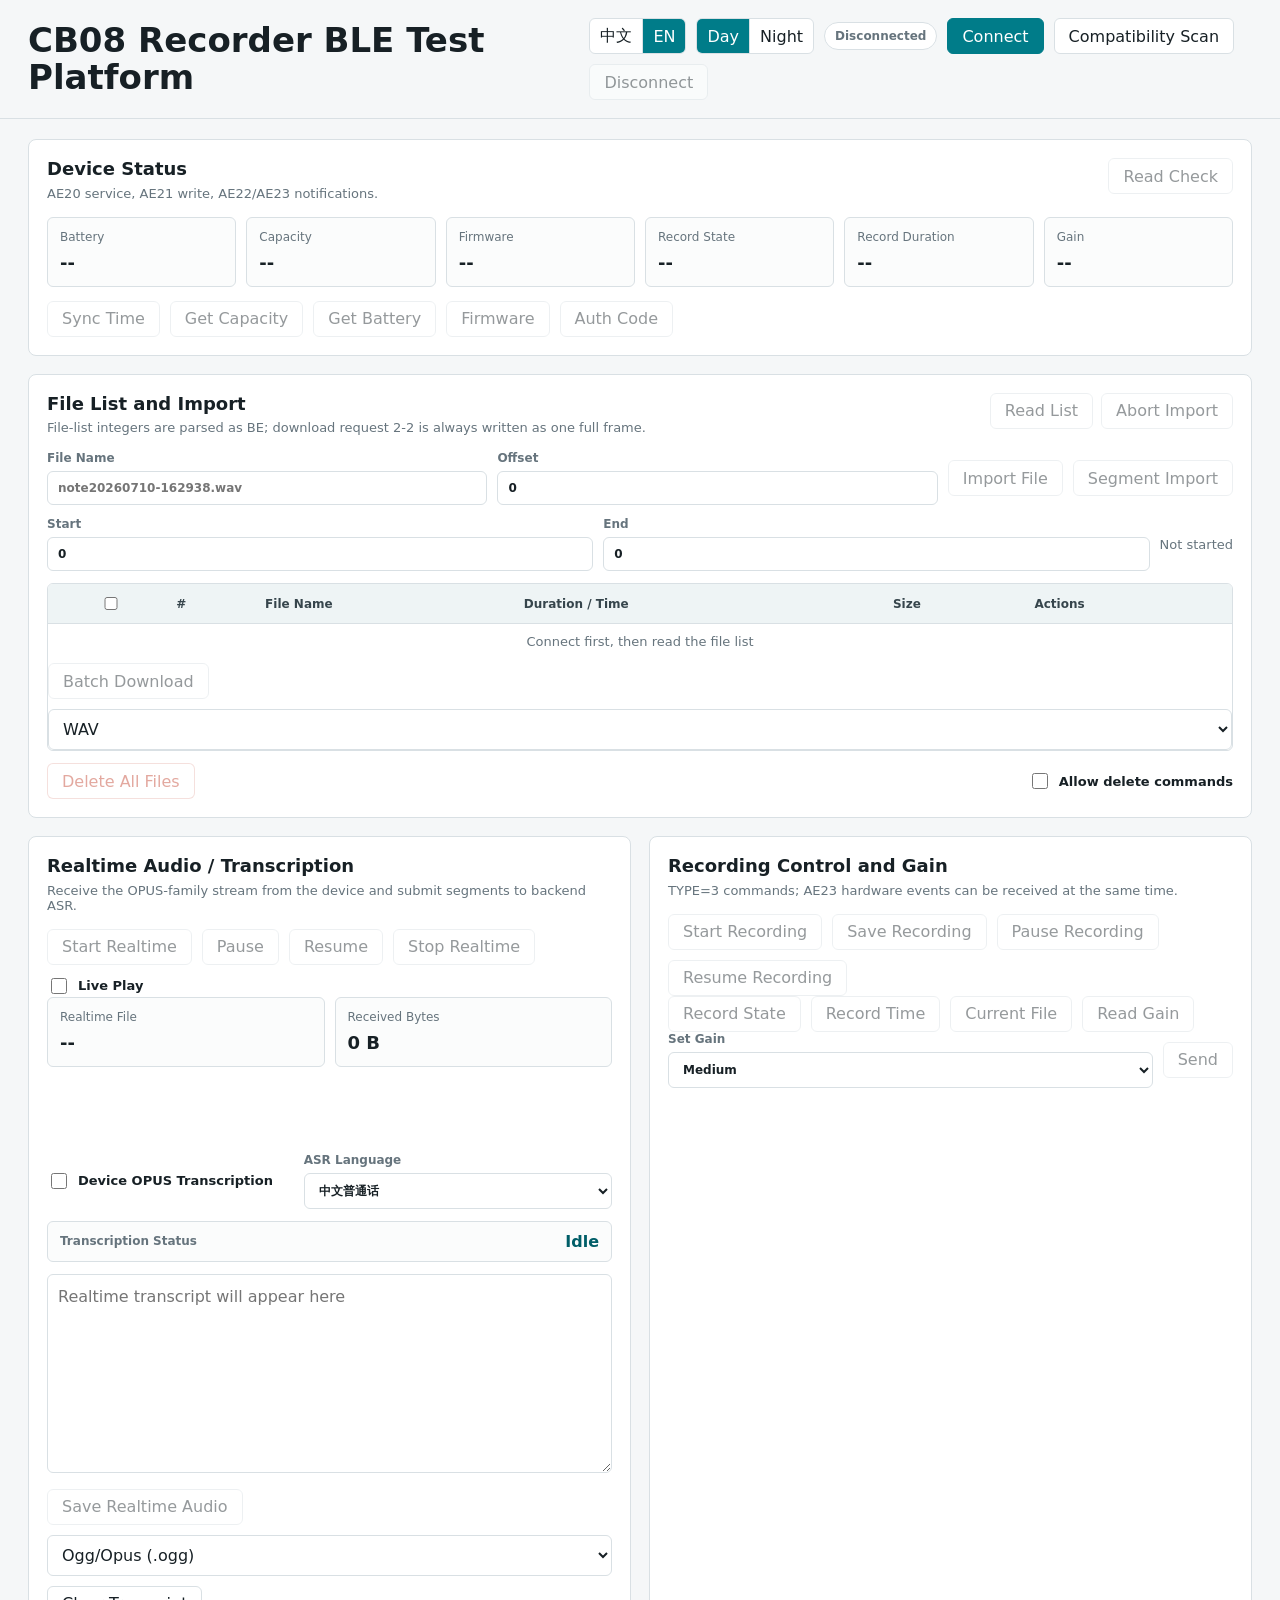
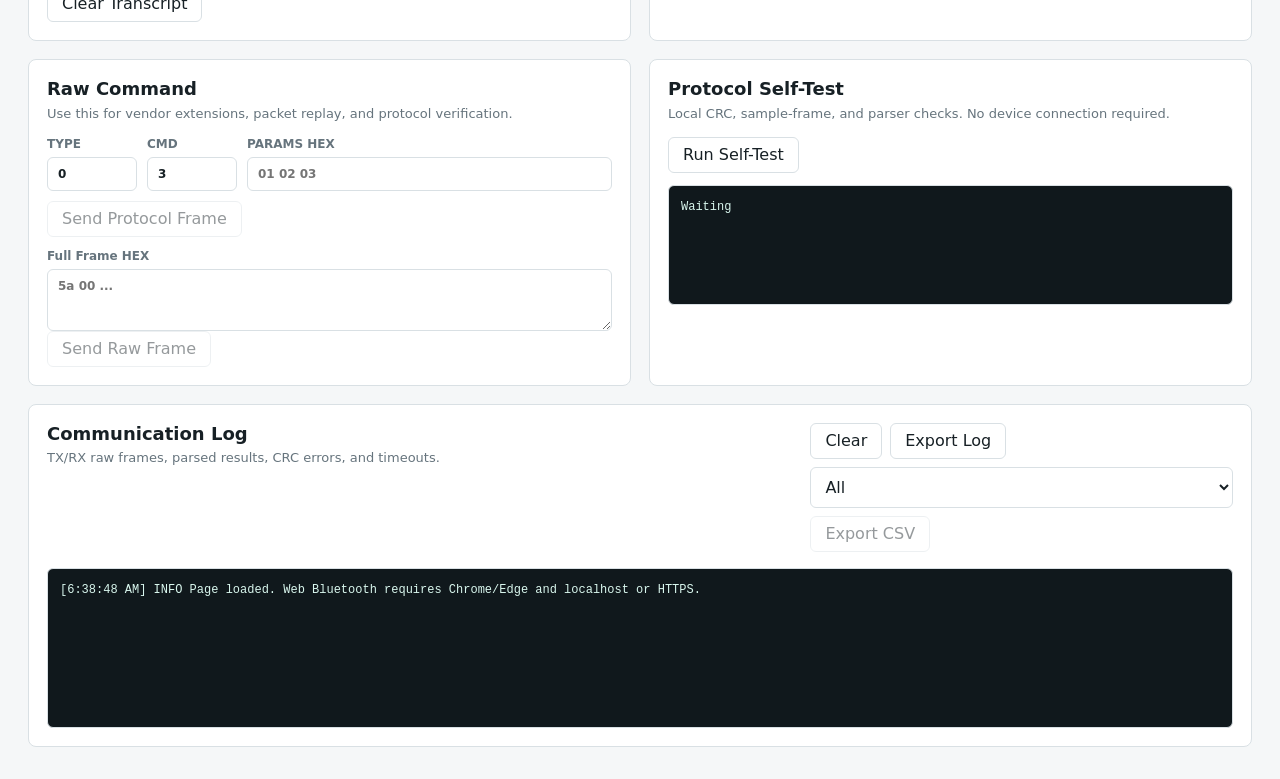
==== commit de7c7893: "feat: P0-P6 全量功能 - Opus→WAV转换(WebCodecs) - 实时Opus解码播放+波形 - 批量下载(全选/多选) - 通信日志过滤+CSV导出 - 30个协议层单元测试全通" ====
--- a/web/index.html
+++ b/web/index.html
@@ -8,6 +8,7 @@
     <meta http-equiv="Expires" content="0" />
     <title>CB08 录音笔 BLE 测试平台</title>
     <link rel="icon" href="data:," />
+    <link rel="manifest" href="./manifest.json" />
     <link rel="stylesheet" href="./styles.css?v=2026082002" />
   </head>
   <body>
@@ -95,6 +96,7 @@
           <table>
             <thead>
               <tr>
+                <th><input type="checkbox" id="selectAllFiles" /></th>
                 <th>#</th>
                 <th data-i18n="fileName">文件名</th>
                 <th data-i18n="durationTime">时长/时间</th>
@@ -103,9 +105,17 @@
               </tr>
             </thead>
             <tbody id="fileRows">
-              <tr><td colspan="5" class="empty" data-i18n="readFilesAfterConnect">连接后读取文件列表</td></tr>
+              <tr><td colspan="6" class="empty" data-i18n="readFilesAfterConnect">连接后读取文件列表</td></tr>
             </tbody>
           </table>
+          <div class="toolbar" style="margin-top:4px;">
+            <button id="batchDownloadBtn" disabled data-i18n="batchDownload">批量下载</button>
+            <select id="batchFormatSelect">
+              <option value="wav" selected>WAV</option>
+              <option value="opus">OPUS</option>
+              <option value="raw" data-i18n="rawName">原始</option>
+            </select>
+          </div>
         </div>
         <div class="danger-zone">
           <button id="deleteAllBtn" disabled data-i18n="deleteAll">删除全部文件</button>
@@ -129,11 +139,13 @@
             <button data-cmd="rtPause" disabled data-i18n="pause">暂停</button>
             <button data-cmd="rtResume" disabled data-i18n="resume">继续</button>
             <button data-cmd="rtStop" disabled data-i18n="rtStop">结束实时</button>
+            <label class="confirm"><input id="rtLivePlayToggle" type="checkbox" /><span data-i18n="livePlay">实时播放</span></label>
           </div>
           <div class="metrics compact">
             <div><span data-i18n="rtFile">实时文件</span><strong id="rtName">--</strong></div>
             <div><span data-i18n="receivedBytes">接收字节</span><strong id="rtBytes">0 B</strong></div>
           </div>
+          <canvas id="rtWaveform" width="600" height="60" style="width:100%;height:60px;display:block;margin:4px 0;"></canvas>
           <div class="transcribe-tools">
             <label class="confirm">
               <input id="rtTranscribeToggle" type="checkbox" />
@@ -156,7 +168,12 @@
           </div>
           <textarea id="rtTranscript" class="transcript-box" rows="7" data-i18n-placeholder="transcriptPlaceholder" placeholder="实时转写文字会显示在这里"></textarea>
           <div class="toolbar">
-            <button id="saveRealtimeBtn" disabled data-i18n="saveRealtime">保存实时音频原始数据</button>
+            <button id="saveRealtimeBtn" disabled data-i18n="saveRealtime">保存实时音频</button>
+            <select id="saveFormatSelect">
+              <option value="ogg" selected>Ogg/Opus (.ogg)</option>
+              <option value="wav">WAV (.wav)</option>
+              <option value="opus">原始 Opus (.opus)</option>
+            </select>
             <button id="clearTranscriptBtn" type="button" data-i18n="clearTranscript">清空转写</button>
           </div>
         </div>
@@ -236,6 +253,16 @@
           <div class="toolbar tight">
             <button id="clearLogBtn" data-i18n="clear">清空</button>
             <button id="exportLogBtn" data-i18n="exportLog">导出日志</button>
+            <select id="logFilter">
+              <option value="all" selected data-i18n="logFilterAll">全部</option>
+              <option value="TX">TX</option>
+              <option value="RX">RX</option>
+              <option value="OK">OK</option>
+              <option value="ERR">ERR</option>
+              <option value="WARN">WARN</option>
+              <option value="INFO">INFO</option>
+            </select>
+            <button id="exportCsvBtn" data-i18n="exportCsv">导出CSV</button>
           </div>
         </div>
         <pre id="log"></pre>
@@ -249,7 +276,14 @@
       </div>
     </template>
 
-    <script src="./opus-to-ogg.js?v=2026082002"></script>
-    <script src="./app.js?v=2026082005"></script>
+    <script src="./opus-to-ogg.js?v=2026090901"></script>
+    <script src="./opus-to-wav.js?v=2026090901"></script>
+    <script src="./app.js?v=2026090901"></script>
+    <script>
+      // 注册 Service Worker（仅 localhost 或 HTTPS）
+      if ("serviceWorker" in navigator) {
+        navigator.serviceWorker.register("./sw.js").catch(function () {});
+      }
+    </script>
   </body>
 </html>
